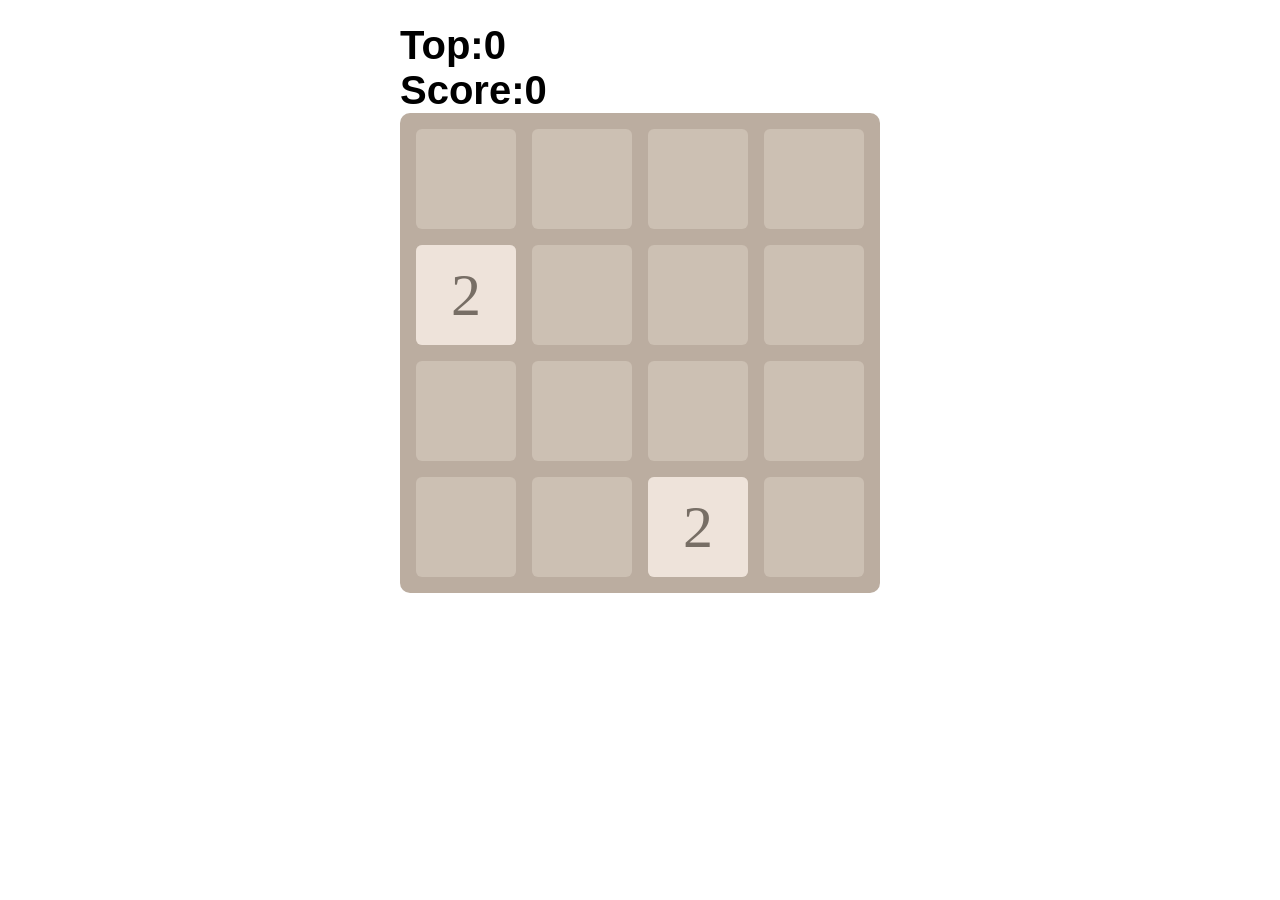
==== index.html @ 184efd8d "Add files via upload" ====
﻿<!doctype html>
<html>
  <head>
    <title>2048</title>
    <meta charset="utf-8">
  <link rel="stylesheet" href="2048.css"/>
  </head>
  <body>
    <p>
      Top:<span id="top">0</span><br>
      Score:<span id="score">0</span>
    </p>
    <!--创建一个id为gridPaned的div
      再在div下创建16个子div，每个div的id为g00，class为grid:
      div#gridPanel>div#g00.grid*16
    -->
    <div id="gridPanel">
    </div>
    <div id="gameOver">
      <div><!--满屏半透明背景--></div>
      <p><!--前景对话框-->
        Game Over<br>
        Score:<span id="fScore"></span>
        <br>
        <a class="btn" onclick="game.start()">Try again</a>
      </p>
    </div>
    <script src="2048.js"></script>
  </body>
</html>
---- 2048.css ----
#gridPanel{
  width:480px; height:480px;
  margin:0 auto;
  background-color:#bbada0;
  border-radius:10px;
  position:relative;
}
.grid,.cell{
  width:100px; height:100px;
  border-radius:6px;
}
.grid{
  background-color:#ccc0b3;
  float:left; margin:16px 0 0 16px;
}
.cell{
  position:absolute;
  font-size:60px;
  text-align:center;
  line-height:100px;
  color:#fff;
}
/*第1行所有格: top:16px*/
[id^="c0"]{top:16px}
/*第2行所有格: top:132px*/
[id^="c1"]{top:132px}
/*第3行所有格: top:248px*/
[id^="c2"]{top:248px}
/*第4行所有格: top:364px*/
[id^="c3"]{top:364px}
[id^="c4"]{top:480px}
[id^="c5"]{top:596px}

/*第1列所有格: left:16px*/
[id$="0"]{left:16px}
/*第2列所有格: left:132px*/
[id$="1"]{left:132px}
/*第3列所有格: left:248px*/
[id$="2"]{left:248px}
/*第4列所有格: left:364px*/
[id$="3"]{left:364px}
[id$="4"]{left:480px}
[id$="5"]{left:596px}

.n2{background-color:#eee3da}
.n4{background-color:#ede0c8}
.n8{background-color:#f2b179}
.n16{background-color:#f59563}
.n32{background-color:#f67c5f}
.n64{background-color:#f65e3b}
.n128{background-color:#edcf72}
.n256{background-color:#edcc61}
.n512{background-color:#9c0}
.n1024{background-color:#33b5e5}
.n2048{background-color:#09c}
.n4096{background-color:#a6c}
.n8192{background-color:#93c}
.n2,.n4{color:#776e65}
.n1024,.n2048,.n4096,.n8192{font-size:40px}

p{
  width:480px; margin:0 auto;
  padding-top:15px;
  font-size:40px; font-weight:bold;
  font-family:Arial;
}

#gameOver{display:none;
  position:absolute; top:0;left:0;
  width:100%; height:100%;
}
#gameOver>div{
  width:100%; height:100%;
  background-color:#555; opacity:0.5;
}
#gameOver>p{
  position:absolute; 
  width:300px; height:200px;
  top:50%; left:50%;
  margin-top:-100px; margin-left:-150px;
  background-color:#fff;
  text-align:center;
  line-height:1.5em;
  border-radius:10px;
  border:1px solid #edcf72;
}
#gameOver .btn{cursor:pointer;
  padding:10px; color:#fff;
  background-color:#9f8d77;
  border-radius:6px;
}
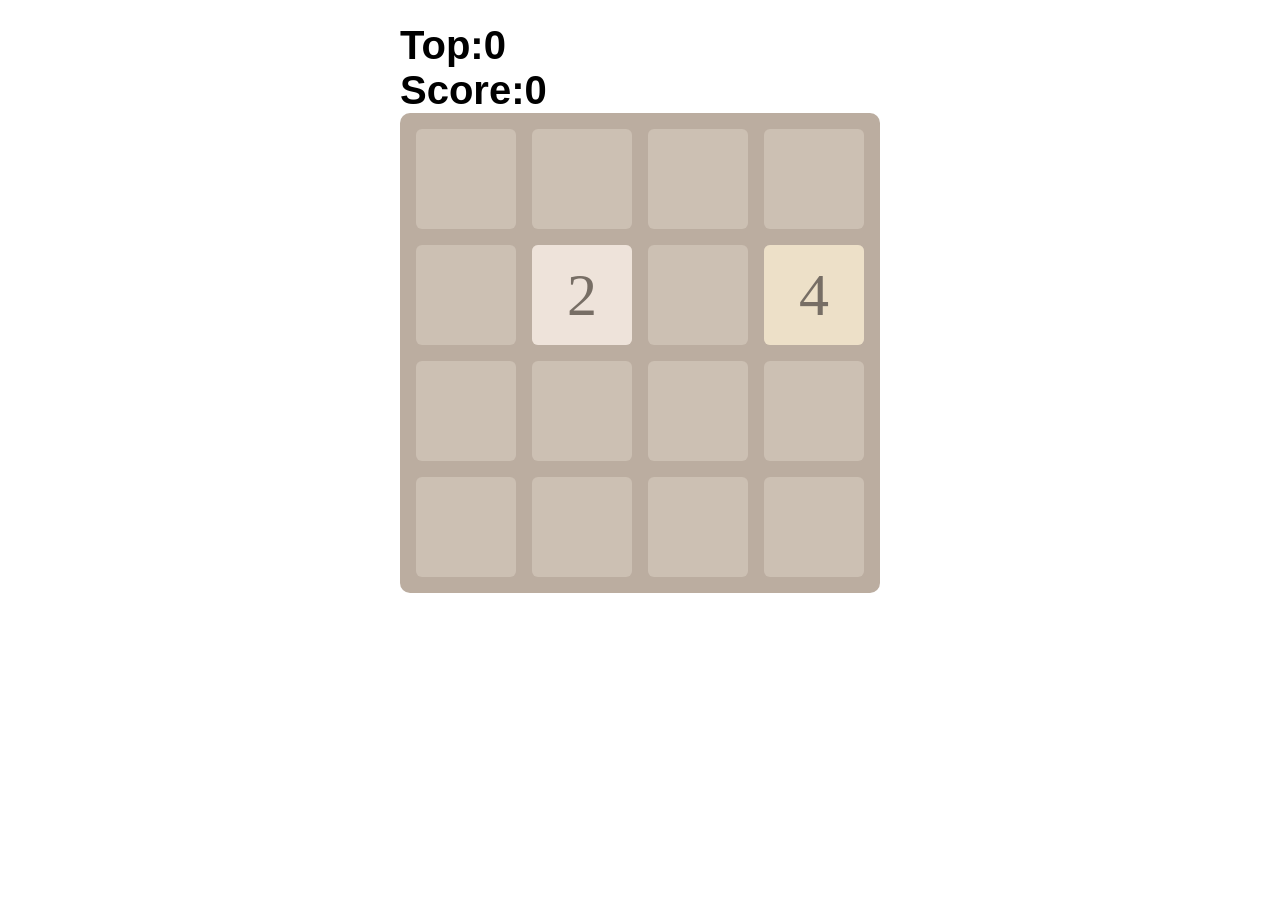
==== commit 853a2cd1: "Rename 2048.html to index.html" ====
--- a/index.html
+++ b/index.html
@@ -27,4 +27,4 @@
     </div>
     <script src="2048.js"></script>
   </body>
-</html>+</html>
